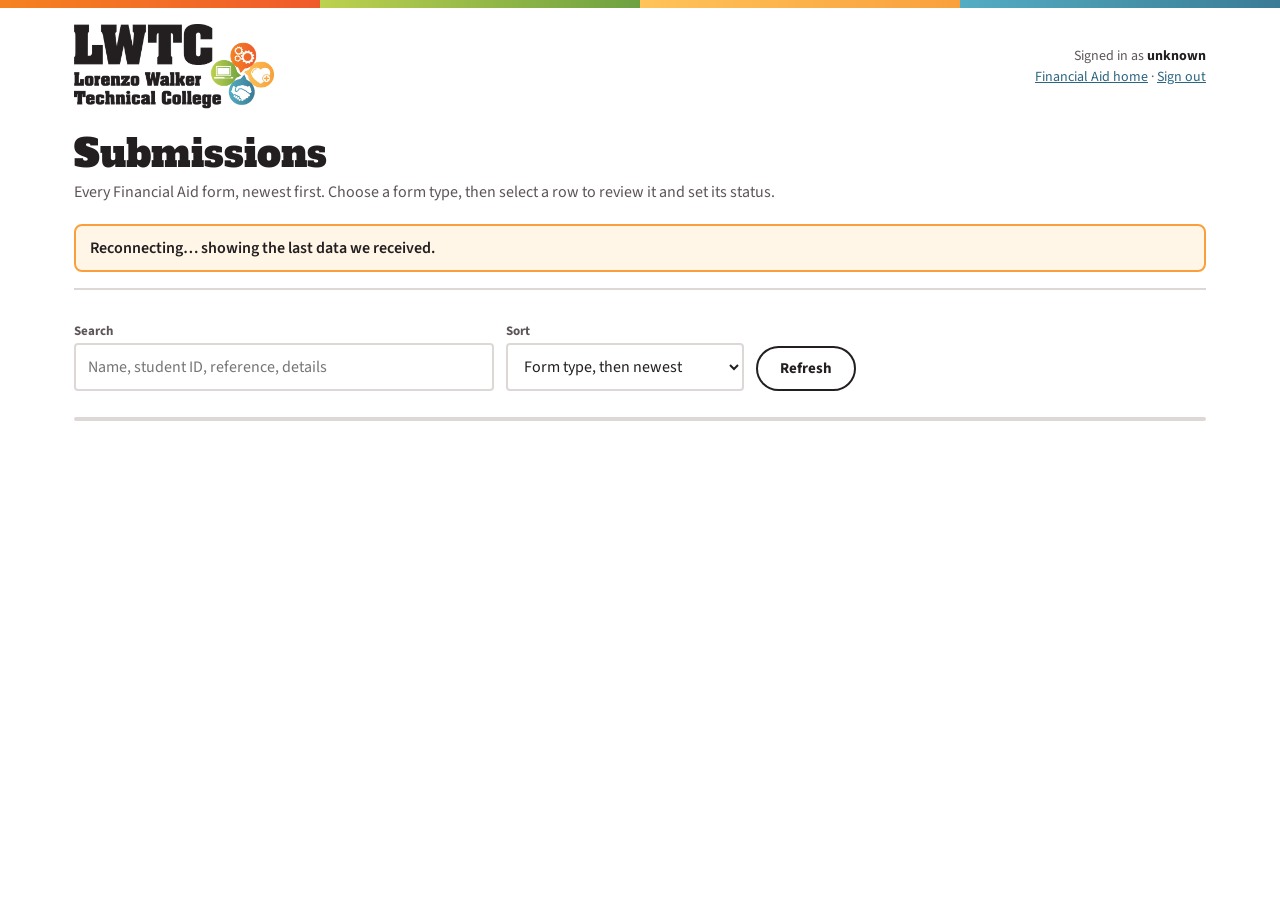
==== staff/index.html @ 073d1c1e "Add files via upload" ====
<!DOCTYPE html>
<html lang="en">
<head>
<meta charset="utf-8">
<meta name="color-scheme" content="light">
<meta name="viewport" content="width=device-width, initial-scale=1, viewport-fit=cover">
<meta name="robots" content="noindex,nofollow">
<title>Financial Aid Submissions | Lorenzo Walker Technical College</title>
<link rel="icon" type="image/png" href="../assets/fav.png">
<link rel="stylesheet" href="../assets/brand-fonts.css?v=20261028">
<link rel="stylesheet" href="../assets/print-sheet.css?v=20261028">

<style>
:root{
  color-scheme:light;
  --ink:#231F20;--paper:#FFFFFF;--surface:#F7F5F4;--line:#DDD8D6;--muted:#5D5557;--link:#2B6580;--error:#B3261E;--focus:#3A7B96;
  --orange-a:#F58220;--orange-b:#F05A2B;--green-a:#BDD14F;--green-b:#6EA141;--gold-a:#FFC45A;--gold-b:#F9A03C;--blue-a:#54ADC3;--blue-b:#3A7B96;
  --display:"Alfa Slab One","Clarendon Black",Rockwell,"Roboto Slab",Georgia,serif;
  --text:"Source Sans 3","Source Sans Pro",system-ui,-apple-system,"Segoe UI",Roboto,sans-serif;
  box-sizing:border-box;padding-top:env(safe-area-inset-top,0px);padding-bottom:env(safe-area-inset-bottom,0px);
}
html{background:#fff;height:100%;scroll-padding-top:env(safe-area-inset-top,0px)}
*,*::before,*::after{box-sizing:inherit}
body{margin:0;min-height:100%;background:#fff;color:var(--ink);font:400 16px/1.5 var(--text)}
a{color:var(--link)}
:focus-visible{outline:3px solid var(--focus);outline-offset:2px;border-radius:4px}
.wrap{max-width:1180px;margin:0 auto;padding:0 24px}
.bar{height:8px;display:flex}.bar i{flex:1}
.h-orange{background:linear-gradient(90deg,var(--orange-a),var(--orange-b))}.h-green{background:linear-gradient(90deg,var(--green-a),var(--green-b))}.h-gold{background:linear-gradient(90deg,var(--gold-a),var(--gold-b))}.h-blue{background:linear-gradient(90deg,var(--blue-a),var(--blue-b))}
.logo{display:block;width:200px;aspect-ratio:720/309;background:center/contain no-repeat url(../assets/lwtc-logo.png)}
header.top{display:flex;align-items:center;justify-content:space-between;gap:16px;padding:16px 0;flex-wrap:wrap}
.who{font-size:14px;color:var(--muted);text-align:right}.who strong{color:var(--ink)}
h1{font:400 clamp(26px,4vw,38px)/1.1 var(--display);margin:8px 0 4px}
.sub{margin:0 0 20px;color:var(--muted)}
.banner{display:none;border-radius:8px;padding:10px 14px;margin-bottom:16px;font-weight:600;border:2px solid #F9A03C;background:#FFF6E8}
.banner.show{display:block}

/* form tabs */
.tabs{display:flex;gap:4px;flex-wrap:wrap;border-bottom:2px solid var(--line);margin-bottom:16px}
.tab{font:700 16px var(--text);background:transparent;color:var(--muted);border:0;border-bottom:4px solid transparent;margin-bottom:-2px;padding:10px 16px;cursor:pointer;display:flex;gap:8px;align-items:center}
.tab b{font:400 14px var(--display);background:var(--surface);border-radius:48px;padding:2px 10px;color:var(--ink)}
.tab[aria-selected="true"]{color:var(--ink);border-bottom-color:#F37026}
.tab:hover{color:var(--ink)}
.filters{display:flex;flex-wrap:wrap;gap:8px;align-items:center;margin:0 0 10px}
.fdd{position:relative}
.fdd>summary{list-style:none;cursor:pointer;display:inline-flex;gap:8px;align-items:center;font:700 15px var(--text);border:2px solid var(--line);border-radius:48px;padding:8px 16px;background:#fff;min-height:42px}
.fdd>summary::-webkit-details-marker{display:none}
.fdd>summary::after{content:"\25BE";font-size:12px}
.fdd[open]>summary{border-color:var(--ink)}
.fdd.on>summary{border-color:#F37026;background:#FFF3EA}
.fdd>summary b{background:#F37026;color:#fff;border-radius:48px;padding:0 8px;font-size:13px;min-width:20px;text-align:center}
.fdd .menu{position:absolute;z-index:30;top:calc(100% + 6px);left:0;min-width:260px;max-width:min(380px,92vw);max-height:340px;overflow:auto;background:#fff;border:2px solid var(--ink);border-radius:12px;padding:8px 10px;box-shadow:0 12px 30px rgba(0,0,0,.18)}
.fdd .menu label{display:flex;gap:10px;align-items:flex-start;font-weight:600;font-size:15px;padding:6px 4px;margin:0;cursor:pointer;border-radius:6px}
.fdd .menu label:hover{background:var(--surface)}
.fdd .menu input{width:20px;height:20px;margin-top:1px;flex:none;accent-color:#3A7B96}
.fdd .menu .n{margin-left:auto;color:var(--muted);font-weight:400;padding-left:10px}
.fdd .menu .zero{opacity:.55}
.fdd .menu .mfoot{border-top:1px solid var(--line);margin-top:6px;padding-top:6px;text-align:right}
.linkbtn{border:0;background:none;color:var(--link,#1F5F7A);text-decoration:underline;font:inherit;font-weight:600;cursor:pointer;padding:4px 6px}
tr.grouprow th .gname{white-space:normal}

.stats{display:flex;gap:8px;flex-wrap:wrap;margin-bottom:16px}
.stat{border:2px solid var(--line);background:var(--paper);color:var(--ink);border-radius:48px;padding:7px 14px;font:600 15px var(--text);cursor:pointer;display:flex;gap:8px;align-items:center}
.stat b{font:400 16px var(--display)}
.stat[aria-pressed="true"]{border-color:var(--ink);background:var(--surface)}
.tools{display:flex;gap:12px;flex-wrap:wrap;margin-bottom:16px;align-items:flex-end}
.tools .grow{flex:1 1 260px;max-width:420px}
.tools label{display:block;font-weight:700;font-size:13px;color:var(--muted);margin-bottom:2px}
input[type=search],input[type=text],input[type=number],input[type=tel],input[type=email],input[type=date],select,textarea{font:inherit;color:var(--ink);background:#fff;border:2px solid var(--line);border-radius:4px;padding:10px 12px;min-height:44px;width:100%}
.btn{font:700 15px/1 var(--text);border:0;border-radius:48px;padding:13px 22px;min-height:44px;cursor:pointer;color:#231F20;background:linear-gradient(90deg,var(--orange-a),var(--orange-b))}
.btn.alt{background:transparent;color:var(--ink);border:2px solid var(--ink)}
.btn[disabled]{opacity:.6;cursor:progress}
table{width:100%;border-collapse:collapse}
thead th{text-align:left;font-size:13px;color:var(--muted);padding:8px 12px;border-bottom:2px solid var(--line);white-space:nowrap}
tbody td{padding:12px;border-bottom:1px solid var(--line);vertical-align:top}
tbody tr.item{cursor:pointer}tbody tr.item:hover{background:var(--surface)}
tbody tr:focus-visible{outline-offset:-3px}
tr.grouprow th{text-align:left;background:var(--surface);padding:12px;border-bottom:1px solid var(--line);border-top:2px solid var(--ink);font-weight:700}
tr.grouprow .gname{font:400 18px var(--display);margin-right:12px}
tr.grouprow .gmeta{font-weight:600;color:var(--muted);font-size:14px;margin-right:12px}
.tablewrap{overflow-x:auto;border:2px solid var(--line);border-radius:12px}
.pill{display:inline-block;border-radius:48px;padding:2px 12px;font-weight:700;font-size:13px;color:#231F20;white-space:nowrap}
.s-New{background:linear-gradient(90deg,var(--orange-a),var(--orange-b))}.s-In-review{background:linear-gradient(90deg,var(--blue-a),var(--blue-b))}
.s-Funding-on-file{background:linear-gradient(90deg,var(--green-a),var(--green-b))}.s-Balance-due{background:linear-gradient(90deg,var(--gold-a),var(--gold-b))}
.s-Complete{background:var(--line);color:var(--ink)}
.formtag{display:inline-block;border:2px solid var(--line);border-radius:4px;padding:0 8px;font-weight:700;font-size:13px;white-space:nowrap}
.muted{color:var(--muted)}.empty{padding:40px 16px;text-align:center;color:var(--muted)}
.mono{font-variant-numeric:tabular-nums}
@media(max-width:760px){.hide-s{display:none}}

dialog{width:min(820px,calc(100vw - 24px));max-height:calc(100vh - 24px);border:2px solid var(--ink);border-radius:12px;padding:0;background:#fff;color:var(--ink)}
dialog::backdrop{background:rgba(0,0,0,.5)}
.dhead{display:flex;justify-content:space-between;align-items:flex-start;gap:12px;padding:18px 20px;border-bottom:1px solid var(--line)}
.dhead h2{font:400 24px/1.1 var(--display);margin:0 0 4px}
.dbody{padding:16px 20px;overflow:auto;max-height:calc(100vh - 220px)}
.sect{font:400 17px/1.2 var(--display);margin:18px 0 10px;display:flex;gap:10px;align-items:center}
.sect:first-child{margin-top:0}
.lockbadge{font:700 12px var(--text);border:2px solid var(--line);border-radius:48px;padding:1px 10px;color:var(--muted)}
.fgrid{display:grid;grid-template-columns:1fr 1fr;gap:12px 16px;margin-bottom:8px}
.fgrid.locked{background:var(--surface);border-radius:8px;padding:12px}
.fld{min-width:0}
.fld.wide{grid-column:1/-1}
.fld>label,.fld>.lab{display:block;font-weight:700;font-size:14px;margin-bottom:2px}
.fld .req{color:var(--error)}
.fld .val{padding:10px 0;overflow-wrap:anywhere;white-space:pre-wrap}
.fgrid.locked .val{padding:2px 0}
.fld.changed input,.fld.changed select,.fld.changed fieldset{border-color:#F37026;box-shadow:0 0 0 2px color-mix(in srgb,#F37026 25%,transparent)}
.fld.bad input,.fld.bad select,.fld.bad fieldset{border-color:var(--error);box-shadow:0 0 0 2px color-mix(in srgb,var(--error) 25%,transparent)}
.fld .ferr{display:none;color:var(--error);font-weight:600;font-size:14px;margin-top:2px}
.fld.bad .ferr{display:block}
fieldset.checks{border:2px solid var(--line);border-radius:4px;padding:6px 10px;margin:0;min-width:0}
fieldset.checks label{display:flex;gap:10px;align-items:flex-start;padding:5px 0;font-weight:600;cursor:pointer}
fieldset.checks input{width:20px;height:20px;min-height:0;margin:2px 0 0;flex:none;accent-color:#6EA141}
.dirty{font-weight:700;color:#C2410C}
.fld.legacy select{border-color:#F9A03C;background:#FFF6E8}
.fld.legacy::after{content:"Not in the current list. Choose an option before saving.";display:block;font-size:13px;font-weight:600;color:#9A5B00;margin-top:2px}
.review{background:var(--surface);border-radius:8px;padding:14px;display:grid;grid-template-columns:1fr 1fr;gap:12px}
.review label{display:block;font-weight:700;font-size:14px;margin-bottom:2px}
.review .full{grid-column:1/-1}
@media(max-width:620px){.review,.fgrid{grid-template-columns:1fr}}
.dfoot{display:flex;gap:10px;flex-wrap:wrap;justify-content:space-between;align-items:center;padding:14px 20px;border-top:1px solid var(--line)}
.files{margin:2px 0 0;padding-left:18px}.files li{margin:3px 0}
.msg{font-weight:600;min-height:1.4em}.msg.err{color:var(--error)}
.reviewed{font-size:14px;color:var(--muted);margin:8px 0 0}
/* ---- Printing ----
   Forms with a paper layout print through assets/print-sheet.css (the .print-sheet mode).
   Anything else prints the open detail window, as below. */
@media print{
  body:not(.print-sheet)>.bar,body:not(.print-sheet)>.wrap{display:none!important}
  body:not(.print-sheet):not(.print-export) *{visibility:hidden}
  body:not(.print-sheet):not(.print-export) dialog,body:not(.print-sheet):not(.print-export) dialog *{visibility:visible}
  body:not(.print-sheet) dialog{position:absolute;inset:0 auto auto 0;margin:0;width:100%;max-height:none;border:0;border-radius:0}
  body:not(.print-sheet) dialog::backdrop{background:none;display:none}
  body:not(.print-sheet) .dbody{max-height:none;overflow:visible}
  body:not(.print-sheet) .dfoot,body:not(.print-sheet) .dhead .btn,body:not(.print-sheet) .review{display:none!important}
}
@media (prefers-reduced-motion:reduce){*{transition:none!important;animation:none!important}}
</style>
<link rel="stylesheet" href="../assets/console-export.css?v=20261104">
</head>
<body>
<div class="bar" aria-hidden="true"><i class="h-orange"></i><i class="h-green"></i><i class="h-gold"></i><i class="h-blue"></i></div>
<div class="wrap">
  <header class="top">
    <a href="../" aria-label="Financial Aid home"><span class="logo" role="img" aria-label="Lorenzo Walker Technical College"></span></a>
    <div class="who">Signed in as <strong id="me">…</strong><br><a href="../">Financial Aid home</a> &middot; <a href="schedule/" id="schedLink" hidden>Schedule admin</a><span id="schedSep" hidden> &middot; </span><a href="/cdn-cgi/access/logout">Sign out</a></div>
  </header>

  <main>
    <h1>Submissions</h1>
    <p class="sub">Every Financial Aid form, newest first. Choose a form type, then select a row to review it and set its status.</p>

    <div class="banner" id="banner" role="status"></div>

    <div class="tabs" id="tabs" role="tablist" aria-label="Form type"></div>
    <div class="stats" id="stats" role="group" aria-label="Filter by status"></div>
    <div class="tools">
      <div class="grow"><label for="q">Search</label><input type="search" id="q" placeholder="Name, student ID, reference, details"></div>
      <div><label for="sort">Sort</label>
        <select id="sort">
          <option value="form-new">Form type, then newest</option>
          <option value="form-name">Form type, then student A–Z</option>
          <option value="prog-new">Program, then newest</option>
          <option value="prog-name">Program, then student A–Z</option>
          <option value="term">Term (newest first)</option>
          <option value="new">Newest first</option>
          <option value="old">Oldest first</option>
          <option value="name">Student A–Z</option>
          <option value="status">Status</option>
        </select></div>
      <button class="btn alt" id="refresh" type="button">Refresh</button>
      <button class="btn" id="exportBtn" type="button" hidden>Export results…</button>
    </div>

    <div class="filters" id="filters" role="group" aria-label="Filter submissions"></div>
    <p class="muted" id="resultCount" role="status" aria-live="polite" style="font-size:15px;margin:0 0 10px"></p>

    <div class="tablewrap">
      <table>
        <thead><tr id="thead"></tr></thead>
        <tbody id="rows"></tbody>
      </table>
      <div class="empty" id="empty" hidden></div>
    </div>
    <p class="muted" id="updated" style="font-size:14px;margin-top:12px"></p>
  </main>
</div>

<dialog id="dlg" aria-labelledby="dTitle">
  <div class="dhead">
    <div><h2 id="dTitle"></h2><div class="muted" id="dRef"></div></div>
    <button class="btn alt" id="dClose" type="button">Close</button>
  </div>
  <div class="dbody">
    <div id="dFields"></div>
    <div class="review">
      <div><label for="fStatus">Status</label><select id="fStatus"></select></div>
      <div id="balWrap"><label for="fBal">Balance due ($)</label><input type="number" id="fBal" min="0" step="0.01" inputmode="decimal"></div>
      <div class="full"><label for="fNotes">Staff notes</label><textarea id="fNotes" rows="3" maxlength="2000"></textarea></div>
    </div>
    <p class="reviewed" id="dReviewed"></p>
  </div>
  <div class="dfoot">
    <span><span class="dirty" id="dDirty"></span> <span class="msg" id="dMsg" role="status"></span></span>
    <span style="display:flex;gap:10px"><button class="btn alt" id="dPrint" type="button">Print</button><button class="btn" id="dSave" type="button">Save changes</button></span>
  </div>
</dialog>


<script src="../assets/console-export.js?v=20261104"></script>
<script src="../assets/qrcode.js?v=20261030"></script>
<script src="../assets/form-runtime.js?v=20261030"></script>
<script src="../assets/form-defaults.js?v=20261030"></script>
<script src="../assets/print-sheet.js?v=20261030"></script>
<script>
(function(){
  var STATUSES=['New','In review','Funding on file','Balance due','Complete'];
  var $=function(s){return document.querySelector(s)};
  var forms=[];            // registry from the Worker: [{id,label,balanceDue}]
  var items=[],formFilter='all',statusFilter='All',current=null,failures=0,timer=null,loading=false;
  var lastList=[],lastGroupBy=null;
  function newSet(){return Object.create(null)}
  var selected={program:newSet(),term:newSet(),fund:newSet(),fafsa:newSet(),docs:newSet()},builtSig='';

  function el(tag,cls,text){var e=document.createElement(tag);if(cls)e.className=cls;if(text!=null)e.textContent=text;return e}
  function slug(s){return String(s||'New').replace(/\s+/g,'-')}
  function fmtD(v){if(!v)return '';var p=String(v).slice(0,10).split('-');if(p.length!==3)return v;return new Date(+p[0],+p[1]-1,+p[2]).toLocaleDateString('en-US',{month:'short',day:'numeric',year:'numeric'})}
  function fmtDT(v){if(!v)return '';var d=new Date(v);return isNaN(d)?v:d.toLocaleString('en-US',{month:'short',day:'numeric',hour:'numeric',minute:'2-digit'})}
  var ME={perms:[],menus:{},can:function(k){return this.perms.indexOf(k)>-1}};
  function api(path,opts){
    opts=opts||{};opts.credentials='same-origin';
    return fetch(path,opts).then(function(r){
      if(r.status===401){throw {auth:true}}
      return r.json().catch(function(){return {}}).then(function(j){if(r.status===403)throw {forbidden:true,permission:j.permission};if(!r.ok||j.ok===false)throw {status:r.status,field:j.field,error:j.error};return j});
    });
  }
  function banner(msg){var b=$('#banner');b.textContent=msg||'';b.classList.toggle('show',!!msg)}
  function st(i){return i.status||'New'}

  /* ---- form types: every registered form, plus any type found in the data ---- */
  function formKeys(){
    var keys=forms.map(function(f){return f.id}),seen={};
    keys.forEach(function(k){seen[k]=1});
    var extra=[];
    items.forEach(function(i){var k=i.formType||'';if(!seen[k]){seen[k]=1;extra.push(k)}});
    extra.sort();
    return keys.concat(extra);
  }
  function formInfo(key){
    for(var n=0;n<forms.length;n++)if(forms[n].id===key)return forms[n];
    var sample=items.filter(function(i){return (i.formType||'')===key})[0];
    return {id:key,label:(sample&&sample.formLabel)||key||'Unspecified',balanceDue:false};
  }
  function inScopeForm(i){return formFilter==='all'||(i.formType||'')===formFilter}

  function renderTabs(){
    var box=$('#tabs');box.innerHTML='';
    function tab(key,label,count){
      var b=el('button','tab');b.type='button';b.setAttribute('role','tab');b.setAttribute('aria-selected',String(formFilter===key));
      b.appendChild(el('span',null,label));b.appendChild(el('b',null,String(count)));
      b.addEventListener('click',function(){formFilter=key;statusFilter='All';render()});
      box.appendChild(b);
    }
    tab('all','All forms',items.length);
    formKeys().forEach(function(k){
      tab(k,formInfo(k).label,items.filter(function(i){return (i.formType||'')===k}).length);
    });
  }
  /* ---- filter menus: tick any number of options; a submission matches if it has any ticked value in each menu ---- */
  function fv(i,key){var f=(i.fields||[]).filter(function(x){return x.key===key})[0];return f?f.value:undefined}
  var FAFSA_OLD={'I applied':'I have submitted my FAFSA','I will apply':'I will submit my FAFSA','I will not apply':'I will not submit my FAFSA'};
  function termKey(t){var m=/^(Spring|Summer|Fall) (\d{4})$/.exec(t||'');return m?(+m[2])*3+['Spring','Summer','Fall'].indexOf(m[1]):-1}
  function one(v){return (v==null||v==='')?[]:[String(v)]}
  var FACETS=[
    {key:'program',label:'Program',get:function(i){return one(fv(i,'program'))},order:function(a,b){return a.localeCompare(b,'en',{sensitivity:'base'})}},
    {key:'term',label:'Term',get:function(i){return one(fv(i,'term'))},order:function(a,b){return termKey(b)-termKey(a)||a.localeCompare(b)}},
    {key:'fund',label:'Way of paying',get:function(i){var v=fv(i,'fundingSources');return Array.isArray(v)?v.map(String):one(v)},order:function(a,b){return a.localeCompare(b,'en',{sensitivity:'base'})}},
    {key:'fafsa',label:'FAFSA',get:function(i){var v=fv(i,'fafsaStatus');return one(FAFSA_OLD[v]||v)},order:function(a,b){return a.localeCompare(b)}},
    {key:'docs',label:'Documents',get:function(i){var n=(i.print&&i.print.documents&&i.print.documents.length)||0;return n?['Has uploaded documents']:['No uploaded documents']},order:function(a,b){return a.localeCompare(b)},only:function(){return items.filter(inScopeForm).some(function(i){return i.print&&i.print.documents&&i.print.documents.length})}}
  ];
  function activeCount(){return FACETS.reduce(function(n,f){return n+Object.keys(selected[f.key]).length},0)}
  /** Does a submission pass every filter? `skip` leaves one filter out, to count what each option would add. */
  function passes(i,skip){
    if(!inScopeForm(i))return false;
    if(skip!=='status'&&statusFilter!=='All'&&st(i)!==statusFilter)return false;
    var q=$('#q').value.trim().toLowerCase();if(q&&haystack(i).indexOf(q)<0)return false;
    for(var n=0;n<FACETS.length;n++){
      var f=FACETS[n],sel=selected[f.key];if(f.key===skip||!Object.keys(sel).length)continue;
      if(!f.get(i).some(function(v){return sel[v]}))return false;
    }
    return true;
  }
  function facetOptions(f){
    var seen={};items.filter(inScopeForm).forEach(function(i){f.get(i).forEach(function(v){seen[v]=1})});
    Object.keys(selected[f.key]).forEach(function(v){seen[v]=1});          // keep a ticked option even if nothing has it right now
    return Object.keys(seen).sort(f.order);
  }
  function renderFilters(){
    var host=$('#filters'),active=FACETS.filter(function(f){return (!f.only||f.only())&&facetOptions(f).length});
    var sig=active.map(function(f){return f.key+':'+facetOptions(f).join('\u0001')}).join('|');
    if(sig!==builtSig){
      var openKey=(host.querySelector('details[open]')||{dataset:{}}).dataset.key;
      host.textContent='';builtSig=sig;
      active.forEach(function(f){
        var d=document.createElement('details');d.className='fdd';d.dataset.key=f.key;
        var sm=document.createElement('summary');sm.appendChild(el('span',null,f.label));sm.appendChild(el('b',null,''));d.appendChild(sm);
        var menu=el('div','menu');menu.setAttribute('role','group');menu.setAttribute('aria-label',f.label);
        facetOptions(f).forEach(function(v){
          var l=document.createElement('label'),c=document.createElement('input');c.type='checkbox';c.value=v;c.dataset.f=f.key;
          c.addEventListener('change',function(){if(c.checked)selected[f.key][v]=1;else delete selected[f.key][v];render()});
          l.appendChild(c);l.appendChild(el('span',null,v));l.appendChild(el('span','n',''));menu.appendChild(l);
        });
        var ft=el('div','mfoot'),cl=el('button','linkbtn','Clear '+f.label.toLowerCase());cl.type='button';cl.addEventListener('click',function(){selected[f.key]=newSet();render()});ft.appendChild(cl);menu.appendChild(ft);
        d.appendChild(menu);if(openKey===f.key)d.open=true;host.appendChild(d);
      });
      var all=el('button','btn alt','Clear all filters');all.type='button';all.id='clearAll';all.addEventListener('click',function(){FACETS.forEach(function(f){selected[f.key]=newSet()});statusFilter='All';$('#q').value='';render()});host.appendChild(all);
    }
    // update in place so a ticked box keeps keyboard focus
    active.forEach(function(f){
      var d=host.querySelector('details[data-key="'+f.key+'"]');if(!d)return;
      var rest=items.filter(function(i){return passes(i,f.key)}),n=Object.keys(selected[f.key]).length;
      d.classList.toggle('on',n>0);var b=d.querySelector('summary b');b.textContent=n?String(n):'';b.hidden=!n;
      [].forEach.call(d.querySelectorAll('label'),function(l){
        var c=l.querySelector('input'),cnt=rest.filter(function(i){return f.get(i).indexOf(c.value)>-1}).length;
        c.checked=!!selected[f.key][c.value];l.querySelector('.n').textContent=String(cnt);l.classList.toggle('zero',cnt===0&&!c.checked);
      });
    });
    var ca=$('#clearAll');if(ca)ca.hidden=!(activeCount()||statusFilter!=='All'||$('#q').value.trim());
  }
  document.addEventListener('click',function(e){[].forEach.call(document.querySelectorAll('.fdd[open]'),function(d){if(!d.contains(e.target))d.open=false})});
  document.addEventListener('keydown',function(e){if(e.key==='Escape'){var o=document.querySelector('.fdd[open]');if(o){o.open=false;o.querySelector('summary').focus()}}});

  function renderStats(){
    var box=$('#stats');box.innerHTML='';
    ['All'].concat(STATUSES).forEach(function(s){
      var n=items.filter(function(i){return passes(i,'status')&&(s==='All'||st(i)===s)}).length;
      var b=el('button','stat');b.type='button';b.setAttribute('aria-pressed',String(statusFilter===s));
      b.appendChild(el('span',null,s));b.appendChild(el('b',null,String(n)));
      b.addEventListener('click',function(){statusFilter=s;render()});box.appendChild(b);
    });
  }

  /* ---- filtering and sorting ---- */
  function haystack(i){return [i.studentName,i.studentId,i.reference,i.email,i.phone,i.summary,i.formLabel].concat((i.fields||[]).map(function(f){return Array.isArray(f.value)?f.value.join(' '):f.value})).join(' ').toLowerCase()}
  function visible(){return items.filter(function(i){return passes(i)})}
  function byNewest(a,b){return String(b.submitted).localeCompare(String(a.submitted))}
  function byOldest(a,b){return String(a.submitted).localeCompare(String(b.submitted))}
  function byName(a,b){return String(a.studentName).localeCompare(String(b.studentName),'en',{sensitivity:'base'})||byNewest(a,b)}
  function byStatus(a,b){return STATUSES.indexOf(st(a))-STATUSES.indexOf(st(b))||byNewest(a,b)}
  function progOf(i){var v=fv(i,'program');return v?String(v):''}
  function byProgram(a,b){var x=progOf(a),y=progOf(b);if(!x&&!y)return 0;if(!x)return 1;if(!y)return -1;return x.localeCompare(y,'en',{sensitivity:'base'})}
  function byTerm(a,b){return termKey(String(fv(b,'term')||''))-termKey(String(fv(a,'term')||''))||byName(a,b)}
  var SORTS={'form-new':byNewest,'form-name':byName,'new':byNewest,'old':byOldest,'name':byName,'status':byStatus,
    'prog-new':function(a,b){return byProgram(a,b)||byNewest(a,b)},'prog-name':function(a,b){return byProgram(a,b)||byName(a,b)},'term':byTerm};

  function render(){
    renderTabs();renderStats();renderFilters();
    var mode=$('#sort').value,byForm=mode.indexOf('form-')===0,byProg=mode.indexOf('prog-')===0,grouped=byForm;
    var list=visible().sort(SORTS[mode]);
    lastList=list;lastGroupBy=byForm?function(i){return i.formLabel||'Unspecified'}:byProg?function(i){return progOf(i)||'No program (other forms)'}:null;
    var xb=$('#exportBtn');if(xb)xb.disabled=!list.length;
    var showFormCol=!byForm&&formFilter==='all';
    var total=items.filter(inScopeForm).length;
    $('#resultCount').textContent=(list.length===total?'Showing all ':'Showing '+list.length+' of ')+total+(total===1?' submission':' submissions')+(activeCount()||statusFilter!=='All'||$('#q').value.trim()?' (filtered)':'');
    var th=$('#thead');th.innerHTML='';
    [['Submitted',''],['Student',''],showFormCol?['Form','']:null,['Details','hide-s'],['Status','']].forEach(function(c){
      if(!c)return;var h=el('th',c[1],c[0]);th.appendChild(h);
    });
    var cols=th.children.length,tb=$('#rows');tb.innerHTML='';

    function addRow(i){
      var tr=document.createElement('tr');tr.className='item';tr.tabIndex=0;tr.setAttribute('role','button');
      tr.setAttribute('aria-label','Review '+i.studentName+', '+i.formLabel);
      tr.appendChild(el('td','mono',fmtDT(i.submitted)));
      var c2=el('td');c2.appendChild(el('strong',null,i.studentName||''));c2.appendChild(el('div','muted',(i.studentId||'')+' \u00b7 '+(i.reference||'')));tr.appendChild(c2);
      if(showFormCol){var cf=el('td');cf.appendChild(el('span','formtag',i.formLabel));tr.appendChild(cf)}
      tr.appendChild(el('td','hide-s',i.summary||''));
      var c6=el('td');c6.appendChild(el('span','pill s-'+slug(st(i)),st(i)));tr.appendChild(c6);
      tr.addEventListener('click',function(){openItem(i)});
      tr.addEventListener('keydown',function(e){if(e.key==='Enter'||e.key===' '){e.preventDefault();openItem(i)}});
      tb.appendChild(tr);
    }

    if(grouped&&formFilter==='all'){
      formKeys().forEach(function(k){
        var g=list.filter(function(i){return (i.formType||'')===k});
        if(!g.length)return;
        var tr=document.createElement('tr');tr.className='grouprow';
        var h=document.createElement('th');h.colSpan=cols;h.scope='colgroup';
        h.appendChild(el('span','gname',formInfo(k).label));
        h.appendChild(el('span','gmeta',g.length+(g.length===1?' submission':' submissions')));
        var nNew=g.filter(function(i){return st(i)==='New'}).length;
        if(nNew)h.appendChild(el('span','gmeta',nNew+' new'));
        tr.appendChild(h);tb.appendChild(tr);
        g.forEach(addRow);
      });
    }else if(byProg){
      var last=null,grp=[];
      function flush(){
        if(last===null)return;
        var tr=document.createElement('tr');tr.className='grouprow';var h=document.createElement('th');h.colSpan=cols;h.scope='colgroup';
        h.appendChild(el('span','gname',last||'No program (other forms)'));h.appendChild(el('span','gmeta',grp.length+(grp.length===1?' submission':' submissions')));
        var nNew=grp.filter(function(i){return st(i)==='New'}).length;if(nNew)h.appendChild(el('span','gmeta',nNew+' new'));
        tr.appendChild(h);tb.appendChild(tr);grp.forEach(addRow);grp=[];
      }
      list.forEach(function(i){var k=progOf(i);if(last!==null&&k!==last)flush();last=k;grp.push(i)});flush();
    }else list.forEach(addRow);

    var em=$('#empty');em.hidden=list.length>0;
    em.textContent=items.length?'No submissions match these filters.':'No submissions yet.';
  }

  function load(manual){
    if(loading)return;loading=true;
    if(manual)$('#refresh').disabled=true;
    api('/api/staff/submissions').then(function(j){
      failures=0;banner('');items=j.items||[];render();
      $('#updated').textContent='Updated '+new Date().toLocaleTimeString('en-US',{hour:'numeric',minute:'2-digit'})+'. Refreshes automatically every minute.';
    }).catch(function(e){
      if(e&&e.auth){banner('Your sign-in expired. Reload the page to sign in again.');return}
      if(e&&e.forbidden){banner('You don\u2019t have permission to see submissions. Ask a Financial Aid administrator to give you access.');return}
      failures++;banner('Reconnecting\u2026 showing the last data we received.');
    }).then(function(){loading=false;$('#refresh').disabled=false;schedule()});
  }
  function schedule(){clearTimeout(timer);var wait=Math.min(60000*Math.pow(2,failures),300000);timer=setTimeout(function(){if(document.visibilityState==='visible'&&!$('#dlg').open)load();else schedule()},wait)}

  var inputs={};   // key -> {field, get(), box}

  function sameVal(a,b){
    if(Array.isArray(a)||Array.isArray(b)){return (a||[]).slice().sort().join('\u0001')===(b||[]).slice().sort().join('\u0001')}
    return String(a==null?'':a).trim()===String(b==null?'':b).trim();
  }
  function changedKeys(){
    return Object.keys(inputs).filter(function(k){return !sameVal(inputs[k].get(),inputs[k].field.value)});
  }
  function refreshDirty(){
    var ch=changedKeys();
    Object.keys(inputs).forEach(function(k){inputs[k].box.classList.toggle('changed',ch.indexOf(k)>-1)});
    if(ch.length&&$('#dMsg').textContent.indexOf('Saved')===0)setMsg('');
    $('#dDirty').textContent=ch.length?(ch.length+(ch.length===1?' value changed':' values changed')+' \u2013 not saved yet'):'';
  }
  function fieldBox(f){
    var box=el('div','fld'+(f.type==='multiselect'?' wide':''));
    var id='f_'+(f.key||Math.random().toString(36).slice(2));
    if(f.type==='files'){
      box.className+=' wide';box.appendChild(el('span','lab',f.label));
      var ul=el('ul','files');
      (f.value||[]).forEach(function(d){
        var li=el('li');
        var size=d.size?' ('+(d.size<1048576?Math.max(1,Math.round(d.size/1024))+' KB':(d.size/1048576).toFixed(1)+' MB')+')':'';
        li.appendChild(el('strong',null,d.label||'Document'));li.appendChild(document.createTextNode(' \u2014 '));
        if(ME.can('documents.view')&&current){
          var a=el('a',null,(d.name||'file')+size);a.href='/api/staff/documents/'+encodeURIComponent(current.reference)+'/'+encodeURIComponent(d.id)+'?form='+encodeURIComponent(current.formType||'');a.setAttribute('download',d.name||'');a.rel='noopener';li.appendChild(a);
        }else li.appendChild(document.createTextNode((d.name||'file')+size+' (you don\u2019t have permission to open documents)'));
        ul.appendChild(li);
      });
      if(!(f.value||[]).length)ul.appendChild(el('li',null,'\u2014'));
      box.appendChild(ul);return box;
    }
    if(!f.editable){
      box.appendChild(el('span','lab',f.label));
      box.appendChild(el('div','val',f.value||'\u2014'));
      return box;
    }
    var lab=el('label',null,f.label);lab.htmlFor=id;
    if(f.required){var r=el('span','req',' *');r.setAttribute('aria-hidden','true');lab.appendChild(r)}
    var get,ctrl;
    if(f.type==='select'){
      ctrl=document.createElement('select');ctrl.id=id;
      var blank=el('option',null,f.required?'Choose\u2026':'Not selected');blank.value='';ctrl.appendChild(blank);
      (f.options||[]).forEach(function(o){var op=el('option',null,o);op.value=o;ctrl.appendChild(op)});
      // An older row can hold a value that is no longer offered (for example a program typed by hand).
      // Show it so nothing looks blank, and flag it so staff pick a current option when they save.
      if(f.value&&(f.options||[]).indexOf(f.value)<0){
        var old=el('option',null,f.value+' (no longer offered)');old.value=f.value;ctrl.appendChild(old);
        box.classList.add('legacy');
      }
      ctrl.value=f.value||'';get=function(){return ctrl.value};
      box.appendChild(lab);box.appendChild(ctrl);
    }else if(f.type==='multiselect'){
      var fs=document.createElement('fieldset');fs.className='checks';fs.id=id;fs.setAttribute('role','group');fs.setAttribute('aria-label',f.label);
      var lg=el('div','lab',f.label);box.appendChild(lg);
      var cbs=[];
      (f.options||[]).forEach(function(o){
        var l=document.createElement('label'),c=document.createElement('input');c.type='checkbox';c.value=o;
        c.checked=(f.value||[]).indexOf(o)>-1;cbs.push(c);l.appendChild(c);l.appendChild(el('span',null,o));fs.appendChild(l);
      });
      get=function(){return cbs.filter(function(c){return c.checked}).map(function(c){return c.value})};
      box.appendChild(fs);ctrl=fs;
    }else{
      ctrl=document.createElement('input');ctrl.id=id;
      ctrl.type=f.type==='tel'?'tel':f.type==='email'?'email':f.type==='date'?'date':'text';
      if(f.max)ctrl.maxLength=f.max;
      ctrl.value=f.value||'';get=function(){return ctrl.value};
      if(f.type==='email')ctrl.autocomplete='off';
      box.appendChild(lab);box.appendChild(ctrl);
    }
    box.appendChild(el('div','ferr','Check this value.'));
    ctrl.addEventListener('input',function(){box.classList.remove('bad');refreshDirty()});
    ctrl.addEventListener('change',function(){box.classList.remove('bad');if((f.options||[]).indexOf(get())>-1)box.classList.remove('legacy');refreshDirty()});
    inputs[f.key]={field:f,get:get,box:box};
    return box;
  }
  function buildFields(i){
    var host=$('#dFields');host.innerHTML='';inputs={};
    var fields=i.fields||[];
    if(!fields.length){
      fields=[['Student ID',i.studentId],['Phone',i.phone],['Email',i.email]].map(function(r){return {label:r[0],value:r[1],editable:false,section:''}});
    }
    var last=null,grid=null;
    fields.forEach(function(f){
      var sec=f.section||'Details';
      if(sec!==last){
        last=sec;
        var locked=/\(locked\)\s*$/.test(sec);
        var h=el('h3','sect',sec.replace(/\s*\(locked\)\s*$/,''));
        if(locked)h.appendChild(el('span','lockbadge','Signed by the student \u2013 locked'));
        host.appendChild(h);grid=el('div','fgrid'+(locked?' locked':''));host.appendChild(grid);
      }
      grid.appendChild(fieldBox(f));
    });
    refreshDirty();
  }
  function openItem(i){
    current=i;var info=formInfo(i.formType||'');
    $('#dTitle').textContent=i.studentName||'';
    $('#dRef').textContent=i.formLabel+' \u00b7 '+(i.reference||'')+' \u00b7 submitted '+fmtDT(i.submitted);
    buildFields(i);
    var sel=$('#fStatus');sel.innerHTML='';
    STATUSES.forEach(function(s){var o=el('option',null,s);o.value=s;sel.appendChild(o)});
    sel.value=st(i);
    $('#balWrap').hidden=!info.balanceDue;
    $('#fBal').value=(i.balanceDue===''||i.balanceDue==null)?'':i.balanceDue;
    $('#fNotes').value=i.staffNotes||'';
    $('#dReviewed').textContent=i.reviewedBy?('Last reviewed by '+i.reviewedBy+(i.reviewedAt?' on '+fmtDT(i.reviewedAt):'')+'.'):'Not reviewed yet.';
    setMsg('');$('#dlg').showModal();
  }
  function setMsg(t,err){var m=$('#dMsg');m.textContent=t||'';m.classList.toggle('err',!!err)}

  // Quick checks so obvious mistakes are caught before sending; the Worker re-checks everything.
  function badFields(){
    var bad=[];
    Object.keys(inputs).forEach(function(k){
      var f=inputs[k].field,v=inputs[k].get(),ok=true,sv=Array.isArray(v)?v.length:String(v).trim();
      if(f.required&&!sv)ok=false;
      if(ok&&sv&&f.type==='email'&&!/^[^\s@]+@[^\s@]+\.[^\s@]{2,}$/.test(v))ok=false;
      if(ok&&sv&&f.type==='tel'&&String(v).replace(/\D/g,'').length<10)ok=false;
      inputs[k].box.classList.toggle('bad',!ok);
      if(!ok)bad.push(k);
    });
    return bad;
  }
  function applySaved(item){
    if(!item)return;
    ['studentName','studentId','phone','email','summary'].forEach(function(k){if(item[k]!=null)current[k]=item[k]});
    (current.fields||[]).forEach(function(f){if(f.editable&&item.values&&Object.prototype.hasOwnProperty.call(item.values,f.key))f.value=item.values[f.key]});
    if(item.dropAddOverride){
      var ex=(current.fields||[]).filter(function(f){return f.key==='dropAddOverride'})[0];
      if(ex)ex.value=item.dropAddOverride;
      else{
        var at=-1;(current.fields||[]).forEach(function(f,i){if(f.section==='Student')at=i});
        current.fields.splice(at+1,0,{key:'dropAddOverride',label:'Drop/add override (staff)',section:'Student',type:'readonly',editable:false,required:false,value:item.dropAddOverride});
      }
    }
  }

  $('#dClose').addEventListener('click',function(){if(changedKeys().length&&!window.confirm('Discard your unsaved changes?'))return;$('#dlg').close()});

  /* ---- Print: the paper document ----
     Financial Responsibility submissions print as the Financial Aid form (assets/print-sheet.js),
     filled in with the saved values. Anything else prints the detail window. */
  function sheetValues(i){
    var m={};(i.fields||[]).forEach(function(f){if(f.key)m[f.key]=f.value});
    var pr=i.print||{};
    var base={
      studentName:m.studentName||i.studentName,studentId:m.studentId||i.studentId,phone:m.phone||i.phone,email:m.email||i.email,
      initials:String(m.initials||'').split(',').map(function(x){return x.trim()}),
      signature:m.signature,signatureDate:m.signatureDate,printedName:m.printedName,
      under18:String(m.under18||'').toLowerCase()==='yes',guardianSignature:m.guardianSignature,guardianDate:m.guardianDate,
      agreed:pr.agreed||[],customAnswers:pr.customAnswers||[],documents:pr.documents||[]
    };
    if((i.formType||'')!=='financial-responsibility')return base;
    base.term=m.term;base.dropAddEnds=m.dropAddEnds;base.program=m.program;base.startDate=m.startDate;
    base.fafsaStatus=m.fafsaStatus;base.fundingSources=Array.isArray(m.fundingSources)?m.fundingSources:[];base.otherFunding=m.otherFunding;
    base.section=m.section;base.dropAddBasis=m.dropAddBasis;base.dropAddOverride=m.dropAddOverride;
    base.additionalSections=m.additionalSections?String(m.additionalSections).split('\n').filter(Boolean):[];
    // Office-use box: only what the console already knows. The rest is left for staff to complete by hand.
    base.office={docOnFile:st(i)==='Funding on file',balanceDue:(i.balanceDue===''||i.balanceDue==null)?'':Number(i.balanceDue).toFixed(2),reviewedBy:i.reviewedBy||'',reviewedAt:i.reviewedAt||''};
    return base;
  }
  // Only submissions saved with their full set of values (new format) can print as the form.
  function printable(i){var keys={};(i.fields||[]).forEach(function(f){if(f.key)keys[f.key]=1});return !!(window.LWTCSheet&&keys.signature&&keys.initials)}
  $('#dPrint').addEventListener('click',function(){
    if(!current)return;
    if(changedKeys().length&&!window.confirm('You have unsaved changes. Print the last saved version?'))return;
    var i=current,fin=(i.formType||'')==='financial-responsibility';
    if(printable(i)){
      setMsg('');
      // print it with the wording the student saw: the version of the form it was submitted under
      var v=(i.print&&i.print.formVersion)||0;
      api('/api/staff/form-config/'+encodeURIComponent(i.formType)+(v?'?version='+v:'')).catch(function(){return null}).then(function(j){
        var cfg=j&&j.config?j.config:(fin?window.LWTC_DEFAULT_FINANCIAL:null);
        var meta={config:cfg,office:j&&j.office,title:i.formLabel+' - '+(i.studentName||'')+' - '+(i.reference||''),note:i.reference?('Ref. '+i.reference+' \u00b7 received '+fmtDT(i.submitted)):''};
        if(fin)window.LWTCSheet.print(sheetValues(i),meta);else window.LWTCSheet.printGeneric(sheetValues(i),meta);
      });
      return;
    }
    document.body.classList.remove('print-sheet');
    if(fin)setMsg('This submission was saved before its full answers were stored, so it prints as a detail sheet. New submissions print as the form.');
    window.print();
  });
  $('#dSave').addEventListener('click',function(){
    if(!current)return;
    var ch=changedKeys();
    if(ch.length){
      var bad=badFields();
      if(bad.length){setMsg('Fix the highlighted values first.',true);try{inputs[bad[0]].box.scrollIntoView({block:'center'})}catch(_){}return}
    }
    var btn=$('#dSave');btn.disabled=true;setMsg('Saving\u2026');
    var body={id:current.id,formType:current.formType||'',status:$('#fStatus').value,balanceDue:$('#balWrap').hidden?'':$('#fBal').value,staffNotes:$('#fNotes').value};
    // The drop/add end date normally comes from the course schedule. Changing it by hand is an override and needs a reason.
    if(ch.indexOf('dropAddEnds')>-1){
      var why=window.prompt('The drop/add end date normally comes from the course schedule.\n\nWhy is it being changed for this student? (This is recorded with your name.)');
      if(why===null){btn.disabled=false;setMsg('');return}
      if(why.trim().length<5){btn.disabled=false;setMsg('Enter a short reason for changing the drop/add date.',true);return}
      var prev=(current.fields||[]).filter(function(f){return f.key==='dropAddOverride'})[0];
      body.dropAddOverride={from:inputs.dropAddEnds.field.value,note:why.trim(),previous:prev?prev.value:''};
    }
    if(ch.length){
      body.values={};
      Object.keys(inputs).forEach(function(k){body.values[k]=inputs[k].get()});
    }
    api('/api/staff/update',{method:'POST',headers:{'Content-Type':'application/json'},body:JSON.stringify(body)}).then(function(j){
      current.status=body.status;current.balanceDue=body.balanceDue;current.staffNotes=body.staffNotes;
      current.reviewedBy=$('#me').textContent;current.reviewedAt=new Date().toISOString();
      applySaved(j.item);
      $('#dTitle').textContent=current.studentName||'';
      buildFields(current);render();
      setMsg(ch.length?'Saved. '+ch.length+(ch.length===1?' value':' values')+' updated.':'Saved.');
      $('#dReviewed').textContent='Last reviewed by '+current.reviewedBy+' just now.';
    }).catch(function(e){
      if(e&&e.field&&inputs[e.field]){inputs[e.field].box.classList.add('bad');setMsg('That value isn\u2019t accepted. Check the highlighted field.',true);return}
      setMsg(e&&e.auth?'Your sign-in expired. Reload the page.':e&&e.forbidden?'You don\u2019t have permission to make that change.':'Couldn\u2019t save. Try again.',true);
    }).then(function(){btn.disabled=false});
  });
  $('#refresh').addEventListener('click',function(){load(true)});
  /* ---- export the list as it is on screen: same filters, same order ---- */
  var XKEY='lwtc.export.v1',xdlg=null;
  function xload(){try{return JSON.parse(localStorage.getItem(XKEY))||{}}catch(e){return {}}}
  function xsave(o){try{localStorage.setItem(XKEY,JSON.stringify(o))}catch(e){}}
  function filterParts(){
    var parts=[];FACETS.forEach(function(f){var v=Object.keys(selected[f.key]).sort(f.order);if(v.length)parts.push(f.label+': '+v.join(', '))});
    if(statusFilter!=='All')parts.push('Status: '+statusFilter);return parts;
  }
  function scopeText(){return formFilter==='all'?'All forms':formInfo(formFilter).label}
  function sortText(){var o=$('#sort').options[$('#sort').selectedIndex];return o?o.textContent:''}
  function openExport(){
    if(!lastList.length)return;
    var saved=xload(),fmt=saved.fmt||'xlsx',touched=false;
    if(!xdlg){xdlg=document.createElement('dialog');xdlg.id='exportDlg';xdlg.setAttribute('aria-labelledby','xTitle');document.body.appendChild(xdlg)}
    xdlg.textContent='';
    var h=el('div','xh','Export results');h.id='xTitle';xdlg.appendChild(h);
    var body=el('div','xb'),foot=el('div','xf');
    var sum=el('div','xsum'),parts=filterParts(),q=$('#q').value.trim();
    var l1=el('div');l1.appendChild(el('b',null,lastList.length+(lastList.length===1?' submission':' submissions')));l1.appendChild(document.createTextNode(' \u00b7 '+scopeText()));sum.appendChild(l1);
    var l2=el('div');l2.appendChild(el('b',null,'Filters: '));l2.appendChild(document.createTextNode((parts.length?parts.join(' \u00b7 '):'none')+(q?' \u00b7 Search: \u201c'+q+'\u201d':'')));sum.appendChild(l2);
    var l3=el('div');l3.appendChild(el('b',null,'Order: '));l3.appendChild(document.createTextNode(sortText()));sum.appendChild(l3);
    body.appendChild(sum);
    var fs=el('fieldset');fs.appendChild(el('legend',null,'Format'));var grid=el('div','fmts');
    [['pdf','Branded PDF','A report with the LWTC logo and colours, ready to print or save as a PDF'],['xlsx','Excel','A modern .xlsx workbook with real dates and filter buttons'],['csv','CSV','Plain data for any program'],['sheets','Google Sheets','Copies the table and opens a new Google Sheet']].forEach(function(f){
      var lb=el('label','fmt'),r=el('input');r.type='radio';r.name='xfmt';r.value=f[0];r.checked=f[0]===fmt;lb.appendChild(r);var t=el('span',null,f[1]);t.appendChild(el('small',null,f[2]));lb.appendChild(t);grid.appendChild(lb);
    });
    fs.appendChild(grid);body.appendChild(fs);
    var cs=el('fieldset');cs.appendChild(el('legend',null,'Columns'));var cols=el('div','cols'),boxes=[];
    var groups={};LWTCExport.columns.forEach(function(c){(groups[c.group]=groups[c.group]||[]).push(c)});
    Object.keys(groups).forEach(function(g){
      var d=el('div','cg');d.appendChild(el('h4',null,g));
      groups[g].forEach(function(c){var lb=el('label'),cb=el('input');cb.type='checkbox';cb.value=c.id;lb.appendChild(cb);lb.appendChild(el('span',null,c.label));d.appendChild(lb);boxes.push(cb);
        cb.addEventListener('change',function(){touched=true;var st=xload();st.cols=st.cols||{};st.cols[kind()]=chosen();xsave(st)})});
      cols.appendChild(d);
    });
    cs.appendChild(cols);var note=el('p','note');cs.appendChild(note);body.appendChild(cs);
    body.appendChild(el('p','note','Exports contain student information. Store and share them securely, and delete them when you no longer need them. Each export is recorded in the activity log.'));
    function kind(){return fmtNow()==='pdf'?'pdf':'table'}
    function fmtNow(){return xdlg.querySelector('input[name=xfmt]:checked').value}
    function chosen(){return boxes.filter(function(b){return b.checked}).map(function(b){return b.value})}
    function applyCols(){var st=xload(),k=kind(),want=(st.cols&&st.cols[k])||LWTCExport.defaults[k==='pdf'?'pdf':'table'];boxes.forEach(function(b){b.checked=want.indexOf(b.value)>-1});describe()}
    function describe(){var f=fmtNow();note.textContent=f==='pdf'?'The PDF is laid out landscape. About 9 columns read comfortably; more columns use smaller text. Choose "Save as PDF" in the print window.':f==='sheets'?'Copies the table to your clipboard and opens a new Google Sheet. Click cell A1 and press Ctrl+V (\u2318V on a Mac).':f==='xlsx'?'Includes a second sheet, "About this export", listing the filters used.':'UTF-8 with a byte-order mark, so Excel reads accents correctly.'}
    [].forEach.call(xdlg.querySelectorAll('input[name=xfmt]'),function(){});
    grid.addEventListener('change',function(){applyCols()});
    var err=el('div','xerr');err.setAttribute('role','alert');foot.appendChild(err);
    var cancel=el('button','btn alt','Cancel');cancel.type='button';cancel.addEventListener('click',function(){xdlg.close()});
    var go=el('button','btn','Export');go.type='button';foot.appendChild(cancel);foot.appendChild(go);
    xdlg.appendChild(body);xdlg.appendChild(foot);
    applyCols();
    go.addEventListener('click',function(){
      var f=fmtNow(),ids=chosen();err.textContent='';
      if(!ids.length){err.textContent='Choose at least one column.';return}
      var st=xload();st.fmt=f;xsave(st);
      go.disabled=true;go.textContent='Preparing\u2026';
      api('/api/staff/export',{method:'POST',headers:{'Content-Type':'application/json'},body:JSON.stringify({format:f,form:formFilter,count:lastList.length,filters:filterParts().join('; '),searched:!!q})}).then(function(){
        var list=lastList.slice(),m=LWTCExport.matrix(list,ids),groupBy=lastGroupBy;
        var aboutParts=[['Exported',new Date().toLocaleString('en-US',{dateStyle:'medium',timeStyle:'short'})],['Exported by',ME.email||''],['Submissions',String(list.length)],['Form',scopeText()],['Filters',parts.length?parts.join(' | '):'none'],['Search',q||'none'],['Order',sortText()],['','' ],['Notice','Contains student information. Store and share securely.']];
        var scope=scopeText(),name=function(ext){return LWTCExport.fileName(formFilter==='all'?'results':scope,ext)};
        if(f==='csv'){LWTCExport.download(LWTCExport.csv(m),name('csv'),'text/csv;charset=utf-8');xdlg.close();banner('Exported '+list.length+' submissions to CSV.');setTimeout(function(){banner('')},5000)}
        else if(f==='xlsx'){LWTCExport.download(LWTCExport.xlsx(m,aboutParts),name('xlsx'),'application/vnd.openxmlformats-officedocument.spreadsheetml.sheet');xdlg.close();banner('Exported '+list.length+' submissions to Excel.');setTimeout(function(){banner('')},5000)}
        else if(f==='pdf'){xdlg.close();return LWTCExport.printReport(m,{title:'Form results',scope:scope,sort:sortText(),filters:parts.concat(q?['Search: \u201c'+q+'\u201d']:[]),by:ME.email,groups:groupBy?list.map(groupBy):null,fileTitle:name('pdf').replace(/\.pdf$/,'')})}
        else{
          var tsv=LWTCExport.tsv(m);
          if(tsv.length>1800000||!navigator.clipboard){LWTCExport.download(LWTCExport.csv(m),name('csv'),'text/csv;charset=utf-8');xdlg.close();banner('That is too much to paste, so a CSV was downloaded instead. In Google Sheets choose File, Import, Upload, and pick it.');return}
          return navigator.clipboard.writeText(tsv).then(function(){
            var w=window.open('https://sheets.new','_blank','noopener');xdlg.close();
            banner(w===null?'Copied '+list.length+' submissions. Open a new Google Sheet (sheets.new), click cell A1 and press Ctrl+V.':'Copied '+list.length+' submissions. In the new Google Sheet, click cell A1 and press Ctrl+V (\u2318V on a Mac).');
          },function(){LWTCExport.download(LWTCExport.csv(m),name('csv'),'text/csv;charset=utf-8');xdlg.close();banner('Your browser wouldn\u2019t allow copying, so a CSV was downloaded. In Google Sheets choose File, Import, Upload, and pick it.')});
        }
      }).catch(function(e){err.textContent=e&&e.forbidden?'You don\u2019t have permission to export.':'The export could not be recorded, so nothing was exported. Try again.'}).then(function(){go.disabled=false;go.textContent='Export'});
    });
    xdlg.showModal();
  }
  $('#exportBtn').addEventListener('click',openExport);

  $('#q').addEventListener('input',render);
  $('#sort').addEventListener('change',render);
  document.addEventListener('visibilitychange',function(){if(document.visibilityState==='visible'&&!loading)load()});

  function applyMe(j){
    $('#me').textContent=j.email;ME.email=j.email;ME.perms=j.permissions||[];ME.menus=j.menus||{};
    $('#exportBtn').hidden=!ME.can('console.export');
    var m=ME.menus;
    if(m.schedule||j.scheduleAdmin===true){$('#schedLink').hidden=false;$('#schedSep').hidden=false}
    if(m.admin&&!$('#adminLink')){
      var a=el('a',null,'Administration');a.id='adminLink';a.href='../admin/';
      var who=$('.who'),h=$('#schedLink');who.insertBefore(document.createTextNode(' \u00b7 '),h);who.insertBefore(a,h.previousSibling);
    }
    $('#dPrint').hidden=!ME.can('console.print');
    if(!ME.can('console.edit')){$('#dSave').hidden=true;['fStatus','fNotes','fBal'].forEach(function(id){var e=$('#'+id);if(e)e.disabled=true})}
    if(m.console===false){banner('You can sign in, but you don\u2019t have permission to see submissions. Ask a Financial Aid administrator to give you access.');return false}
    return true;
  }
  api('/api/staff/me').then(function(j){
    var ok=applyMe(j);
    if(ok===false)return;
    return api('/api/staff/forms').then(function(f){forms=f.forms||[];render()}).catch(function(){}).then(function(){load()});
  }).catch(function(){$('#me').textContent='unknown';api('/api/staff/forms').then(function(f){forms=f.forms||[];render()}).catch(function(){}).then(function(){load()})});
})();
</script>
</body>
</html>
---- assets/brand-fonts.css ----
/* LWTC brand fonts, bundled (SIL Open Font License). Alfa Slab One = headline alternate; Source Sans 3 = text. */
@font-face{font-family:"Alfa Slab One";font-style:normal;font-weight:400;font-display:swap;src:url(fonts/alfa-slab-one-400.woff2) format("woff2")}
@font-face{font-family:"Source Sans 3";font-style:normal;font-weight:400;font-display:swap;src:url(fonts/source-sans-3-400.woff2) format("woff2")}
@font-face{font-family:"Source Sans 3";font-style:italic;font-weight:400;font-display:swap;src:url(fonts/source-sans-3-400i.woff2) format("woff2")}
@font-face{font-family:"Source Sans 3";font-style:normal;font-weight:600;font-display:swap;src:url(fonts/source-sans-3-600.woff2) format("woff2")}
@font-face{font-family:"Source Sans 3";font-style:italic;font-weight:600;font-display:swap;src:url(fonts/source-sans-3-600i.woff2) format("woff2")}
@font-face{font-family:"Source Sans 3";font-style:normal;font-weight:700;font-display:swap;src:url(fonts/source-sans-3-700.woff2) format("woff2")}
---- assets/print-sheet.css ----
/* LWTC printed form: Financial Options & Payment Responsibility (Student Acknowledgement Form)
   Used by the student form (confirmation screen) and the staff console. Brand: ink #231F20 text,
   the four hue gradients as large fields only, Alfa Slab One headlines, Source Sans 3 text,
   speech-bubble shapes (see lwtc-brandguide.lwtc.app). */
#printSheet{display:none}
@media print{
  @page{size:letter;margin:0.35in 0.5in 0.5in}
  body.print-sheet{margin:0!important;background:#fff!important}
  body.print-sheet>*:not(#printSheet){display:none!important}
  body.print-sheet #printSheet{display:block}
}
#printSheet{width:7.5in;font-family:"Source Sans 3","Source Sans Pro",system-ui,"Segoe UI",Arial,sans-serif;color:#231F20;font-size:9pt;line-height:1.3;-webkit-print-color-adjust:exact;print-color-adjust:exact;
  --ink:#231F20;--muted:#5D5557;--line:#DDD8D6;--surface:#F7F5F4;
  --orange:linear-gradient(90deg,#F58220,#F05A2B);--green:linear-gradient(90deg,#BDD14F,#6EA141);--gold:linear-gradient(90deg,#FFC45A,#F9A03C);--blue:linear-gradient(90deg,#54ADC3,#3A7B96)}
#printSheet *{box-sizing:border-box}
#printSheet h1,#printSheet h3,#printSheet h4,#printSheet h5,#printSheet h6,#printSheet .slab{font-family:"Alfa Slab One","Clarendon Black",Rockwell,"Roboto Slab",Georgia,serif;font-weight:400;letter-spacing:0}
#printSheet .pp{height:10.02in;position:relative;overflow:hidden;break-after:page;page-break-after:always}
#printSheet .pp:last-child{break-after:auto;page-break-after:auto}
#printSheet .o{--g:var(--orange)}#printSheet .gr{--g:var(--green)}#printSheet .go{--g:var(--gold)}#printSheet .bl{--g:var(--blue)}
/* speech bubbles: a circle with one square corner */
#printSheet .bub{background:var(--g);color:var(--ink);border-radius:50%;border-bottom-left-radius:0;display:inline-flex;align-items:center;justify-content:center;flex:none;font-weight:700}
#printSheet .bub.tr{border-radius:50%;border-bottom-right-radius:0}
#printSheet .bub.br{border-radius:50%;border-top-left-radius:0}
#printSheet .bub.tl{border-radius:50%;border-top-right-radius:0}

#printSheet .p-head{display:flex;justify-content:space-between;align-items:flex-start;height:.84in}
#printSheet .p-logo{width:1.75in;height:.7in;object-fit:contain;object-position:left center;margin-top:.08in}
#printSheet .p-office{background:var(--ink);color:#fff;width:3.45in;height:.84in;padding:.16in .22in 0 0;text-align:right}
#printSheet .p-office b{display:block;font-size:10.5pt;font-weight:700;margin-bottom:2pt}
#printSheet .p-office span{display:block;font-size:8.4pt;line-height:1.4}
#printSheet .p-rule{display:flex;height:4pt}
#printSheet .p-rule i{flex:1}
#printSheet .p-rule i:nth-child(1){background:var(--orange)}#printSheet .p-rule i:nth-child(2){background:var(--green)}#printSheet .p-rule i:nth-child(3){background:var(--gold)}#printSheet .p-rule i:nth-child(4){background:var(--blue)}
#printSheet .p-title{font-size:15.5pt;line-height:1.12;margin:5pt 0 1pt}
#printSheet .p-sub{font-size:10.5pt;font-weight:700;margin:0 0 3pt}
#printSheet .p-deadline{background:var(--orange);border-radius:9pt;padding:5pt 12pt 6pt;margin-bottom:2pt}
#printSheet .p-deadline h4{margin:0 0 2pt;font-size:10.5pt;line-height:1.2}
#printSheet .p-deadline p{margin:0 0 5pt;font-size:9pt;line-height:1.32}
#printSheet .p-basis{margin-top:3pt;font-size:8.2pt;font-weight:600;line-height:1.25}
#printSheet .p-basis:empty{display:none}
#printSheet .p-extra{display:block;font-size:7.8pt;font-weight:600;color:var(--muted);line-height:1.25;padding:0 0 1pt}
#printSheet .p-extra:empty{display:none}
#printSheet .p-terms{font-weight:700;font-size:9.4pt;display:flex;gap:16pt;flex-wrap:wrap;align-items:center}
#printSheet .p-terms div{display:flex;align-items:center;gap:5pt}
#printSheet .p-terms .u{display:inline-block;min-width:1.65in;min-height:15pt;background:#fff;border-radius:3pt;padding:1.5pt 6pt;font-weight:600}

#printSheet .p-h{display:flex;align-items:center;gap:7pt;border-bottom:2pt solid var(--ink);padding-bottom:3pt;margin:6pt 0 4pt}
#printSheet .p-h .bub{width:17pt;height:17pt;font-size:10pt}
#printSheet .p-h h3{margin:0;font-size:11.5pt;line-height:1.2}
#printSheet .p-intro{margin:0 0 4pt;color:var(--muted);font-size:8.3pt}

#printSheet .p-row{display:grid;border-bottom:.6pt solid var(--muted);min-height:.33in}
#printSheet .r1,#printSheet .r3{grid-template-columns:5in 2.5in}
#printSheet .r2{grid-template-columns:2.5in 5in}
#printSheet .p-cell{padding:2pt 5pt 1pt 6pt;min-width:0}
#printSheet .p-lab{display:block;font-size:8pt;font-weight:700;color:var(--muted)}
#printSheet .p-val{display:block;font-size:10.5pt;font-weight:600;min-height:12pt;padding-top:0;overflow-wrap:anywhere}

#printSheet .p-cards{display:grid;grid-template-columns:1fr 1fr;gap:4pt 14pt}
#printSheet .p-card{background:var(--surface);border-radius:4pt;overflow:hidden;padding:0 9pt 4pt;font-size:8.1pt;line-height:1.27}
#printSheet .p-card::before{content:"";display:block;height:3.5pt;margin:0 -9pt 4pt;background:var(--g)}
#printSheet .p-card h5{display:flex;align-items:center;gap:6pt;margin:0 0 3pt;font-family:"Source Sans 3","Source Sans Pro",system-ui,Arial,sans-serif;font-size:9.6pt;font-weight:700;line-height:1.2}
#printSheet .p-card h5 .bub{width:13pt;height:13pt;font-size:8pt}
#printSheet .p-card p{margin:0 0 2pt}
#printSheet .p-card a{color:var(--ink);text-decoration:underline;text-underline-offset:1.5pt}
#printSheet .p-card ul{margin:1pt 0 0;padding-left:14pt}
#printSheet .p-card .wq{display:flex;gap:8pt;align-items:flex-start}
#printSheet .p-card .wq>div:first-child{flex:1;min-width:0}
#printSheet .p-qr{width:.8in;flex:none;display:flex;flex-direction:column;align-items:center;gap:2pt;margin-top:1pt}
#printSheet .p-qr img{width:.7in;height:.7in;display:block}
#printSheet .p-qr i{color:var(--muted);font-size:6.6pt;text-align:center;line-height:1.15}

#printSheet .p-checks{display:grid;grid-template-columns:1fr 1fr;gap:0 16pt;padding:0 4pt;font-size:9.8pt;font-weight:700}
#printSheet .p-checks div{margin-bottom:5.5pt;display:flex;align-items:center;gap:5pt;flex-wrap:wrap}
#printSheet .p-checks .p-blank{margin:0}
/* The FAFSA question: a larger, bolder line on a brand-orange field (the other choices are unchanged) */
#printSheet .p-checks .fa{grid-column:1/-1;background:var(--orange);border-radius:9pt;padding:6pt 12pt;margin:0 -4pt 9pt;gap:5pt 16pt;flex-wrap:nowrap;justify-content:space-between;font-size:12.5pt;font-weight:700}
#printSheet .p-checks .fa b{font-size:14pt;font-weight:700;margin-right:2pt}
#printSheet .p-checks .fa span{font-weight:700;font-size:10.8pt;display:inline-flex;align-items:center;gap:5pt;white-space:nowrap}
#printSheet .p-checks .fa .cb{width:12pt;height:12pt;border-width:1.6pt;border-radius:2pt}
#printSheet .p-checks .fa .cb.on::after{left:3.1pt;top:-.7pt;width:4.1pt;height:8.4pt;border-width:0 2pt 2pt 0}
#printSheet .cb{display:inline-block;flex:none;width:9.5pt;height:9.5pt;border:1.2pt solid var(--ink);border-radius:1.5pt;position:relative;background:#fff}
#printSheet .cb.on::after{content:"";position:absolute;left:2.4pt;top:-.6pt;width:3.4pt;height:6.8pt;border:solid var(--ink);border-width:0 1.7pt 1.7pt 0;transform:rotate(45deg)}
#printSheet .p-other{padding:4pt 4pt 0;font-size:9.8pt;font-weight:700;display:flex;align-items:center;gap:5pt}
#printSheet .p-other .u{flex:1;border-bottom:1pt solid var(--ink);font-weight:600;min-height:14pt;padding:0 3pt}

#printSheet .p-ack{border:1pt solid var(--ink);border-bottom:0;border-radius:4pt 4pt 0 0;overflow:hidden}
#printSheet .p-ar{display:grid;grid-template-columns:.34in 1fr 1.45in;border-bottom:1pt solid var(--ink);min-height:.44in}
#printSheet .p-an{background:var(--g);color:var(--ink);font-weight:700;font-size:10.5pt;display:flex;align-items:center;justify-content:center}
#printSheet .p-at{padding:5pt 9pt;font-size:9.3pt;line-height:1.33;display:flex;align-items:center}
#printSheet .p-ai{border-left:1pt solid var(--ink);position:relative;text-align:center}
#printSheet .p-ai small{position:absolute;top:3pt;left:0;right:0;font-size:7.2pt;font-weight:700;color:var(--muted)}
#printSheet .p-ai b{display:block;margin-top:12pt;font-size:13pt;font-weight:700;letter-spacing:1pt}
#printSheet .p-agree{margin:8pt 0 2pt;font-size:9.4pt;font-weight:700}
#printSheet .p-sig{display:grid;grid-template-columns:5in 2.5in}
#printSheet .p-sig.one{grid-template-columns:5in}
#printSheet .p-sc{padding:0;min-width:0}
#printSheet .p-sv{height:.37in;border-bottom:1pt solid var(--ink);display:flex;align-items:flex-end;padding:0 4pt 2pt;font-size:11.5pt;font-weight:600;overflow:hidden;white-space:nowrap;margin-right:8pt}
#printSheet .p-sv.sig{font-style:italic;font-weight:600;font-size:15pt}
#printSheet .p-sl{display:block;font-size:8pt;font-weight:700;color:var(--muted);padding:3pt 0 0 4pt;margin-bottom:4pt}

#printSheet .p-office-use{border:1pt dashed var(--muted);border-radius:9pt;padding:7pt 12pt;margin-top:8pt}
#printSheet .p-office-use h6{margin:0 0 7pt;font-size:10pt;line-height:1.2}
#printSheet .p-oline{display:flex;align-items:center;gap:6pt;flex-wrap:wrap;font-size:9.4pt;margin-bottom:7pt}
#printSheet .p-oline:last-child{margin-bottom:0}
#printSheet .p-oline .gap{width:14pt}
#printSheet .p-oline .u{display:inline-block;min-width:1.3in;border-bottom:1pt solid var(--ink);font-weight:600;padding:0 3pt;min-height:12pt}
#printSheet .p-oline .u.wide{min-width:2.6in}
#printSheet .p-foot{position:absolute;left:0;right:0;bottom:0;border-top:.75pt solid var(--line);padding-top:4pt;font-size:7.6pt;color:var(--muted);display:flex;justify-content:space-between;gap:12pt}

/* ---- configurable parts: additional answers, documents, generic forms ---- */
#printSheet .p-qa{border-top:.6pt solid var(--muted)}
#printSheet .p-qr2{display:grid;grid-template-columns:2.6in 1fr;gap:10pt;padding:5pt 4pt;border-bottom:.6pt solid var(--line);break-inside:avoid}
#printSheet .p-q{font-weight:700;font-size:9.4pt;color:var(--muted)}
#printSheet .p-a{font-size:10pt;font-weight:600;white-space:pre-wrap;overflow-wrap:anywhere}
#printSheet .p-docs{margin:4pt 0 8pt;padding-left:16pt;font-size:9.6pt}
#printSheet .p-docs li{margin-bottom:3pt}
#printSheet .p-pg{white-space:nowrap}
#printSheet .pp.flow{height:auto;overflow:visible;position:static;break-after:auto;page-break-after:auto}
#printSheet .p-foot.flowfoot{position:static;margin-top:18pt}
#printSheet .sheet.gen .p-ack,#printSheet .sheet.gen .p-sig{break-inside:avoid}
@media print{
  #printSheet .sheet.gen .p-ar{break-inside:avoid}
}
---- assets/console-export.css ----
/* Export: the dialog (screen) and the branded PDF report (print). */
#exportSheet{display:none}
dialog#exportDlg{border:0;border-radius:16px;padding:0;max-width:min(680px,94vw);width:100%;box-shadow:0 24px 70px rgba(0,0,0,.4);font-family:var(--text)}
dialog#exportDlg::backdrop{background:rgba(35,31,32,.6)}
#exportDlg .xh{padding:18px 24px;border-bottom:1px solid var(--line);font:400 24px var(--display)}
#exportDlg .xb{padding:18px 24px;max-height:68vh;overflow:auto}
#exportDlg .xf{padding:14px 24px;border-top:1px solid var(--line);display:flex;gap:10px;justify-content:flex-end;flex-wrap:wrap;align-items:center}
#exportDlg .xsum{background:var(--surface);border-radius:10px;padding:12px 14px;margin:0 0 16px;font-size:15px}
#exportDlg .xsum b{font-weight:700}
#exportDlg fieldset{border:0;margin:0 0 16px;padding:0;min-width:0}
#exportDlg legend{font-weight:700;font-size:15px;padding:0 0 6px}
#exportDlg .fmts{display:grid;gap:8px;grid-template-columns:1fr 1fr}
@media(max-width:560px){#exportDlg .fmts{grid-template-columns:1fr}}
#exportDlg .fmt{display:flex;gap:10px;align-items:flex-start;border:2px solid var(--line);border-radius:12px;padding:10px 12px;cursor:pointer;font-weight:700}
#exportDlg .fmt:has(input:checked){border-color:#F37026;background:#FFF3EA}
#exportDlg .fmt small{display:block;font-weight:400;color:var(--muted);font-size:13px}
#exportDlg .fmt input{width:20px;height:20px;margin-top:2px;accent-color:#3A7B96;flex:none}
#exportDlg .cols{columns:2 220px;column-gap:20px}
#exportDlg .cg{break-inside:avoid;margin:0 0 10px}
#exportDlg .cg h4{margin:0 0 2px;font-size:12px;text-transform:uppercase;letter-spacing:.06em;color:var(--muted)}
#exportDlg .cg label{display:flex;gap:8px;align-items:center;font-weight:600;font-size:15px;padding:3px 0;cursor:pointer}
#exportDlg .cg input{width:18px;height:18px;accent-color:#3A7B96}
#exportDlg .xerr{color:var(--error,#B3261E);font-weight:700;min-height:1.3em;margin:0 auto 0 0}
#exportDlg .note{font-size:14px;color:var(--muted);margin:6px 0 0}

@media print{
  @page report{size:letter landscape;margin:.45in .5in .6in;@bottom-left{content:"LWTC Financial Aid Office \00B7 Confidential";font:8pt "Source Sans 3",sans-serif;color:#5C5650}@bottom-right{content:"Page " counter(page) " of " counter(pages);font:8pt "Source Sans 3",sans-serif;color:#5C5650}}
  body.print-export{margin:0!important;background:#fff!important}
  body.print-export>*:not(#exportSheet){display:none!important}
  body.print-export #exportSheet{display:block;visibility:visible;page:report;color:#231F20;font-family:"Source Sans 3",system-ui,sans-serif;-webkit-print-color-adjust:exact;print-color-adjust:exact}
  #exportSheet .x-head{display:flex;justify-content:space-between;align-items:center}
  #exportSheet .x-logo{height:.62in;width:auto}
  #exportSheet .x-meta{text-align:right;font-size:9pt;line-height:1.35}#exportSheet .x-meta b{display:block;font-size:11pt}#exportSheet .x-meta span{display:block;color:#5C5650}
  #exportSheet .x-rule{display:flex;height:4pt;margin:6pt 0 10pt}#exportSheet .x-rule i{flex:1}
  #exportSheet .x-rule i:nth-child(1){background:linear-gradient(90deg,#F58220,#F05A2B)}#exportSheet .x-rule i:nth-child(2){background:linear-gradient(90deg,#BDD14F,#6EA141)}#exportSheet .x-rule i:nth-child(3){background:linear-gradient(90deg,#FFC45A,#F9A03C)}#exportSheet .x-rule i:nth-child(4){background:linear-gradient(90deg,#54ADC3,#3A7B96)}
  #exportSheet .x-title{font:400 20pt/1.1 "Alfa Slab One",Georgia,serif;margin:0 0 4pt}
  #exportSheet .x-sub{display:flex;gap:14pt;flex-wrap:wrap;font-size:10pt;font-weight:700;margin-bottom:3pt}#exportSheet .x-sub span+span{color:#5C5650;font-weight:600}
  #exportSheet .x-filters{font-size:9pt;color:#5C5650;margin-bottom:8pt}#exportSheet .x-filters b{color:#231F20}
  #exportSheet .x-table{width:100%;border-collapse:collapse;margin-top:6pt}
  #exportSheet .x-table th{background:#231F20;color:#fff;text-align:left;font-weight:700;padding:4pt 6pt;border-bottom:2.5pt solid #F37026}
  #exportSheet .x-table thead{display:table-header-group}
  #exportSheet .x-table td{padding:3.5pt 6pt;border-bottom:.5pt solid #D9D4CC;vertical-align:top;overflow-wrap:anywhere}
  #exportSheet .x-table td.num{text-align:right}
  #exportSheet .x-table tbody tr:nth-child(even) td{background:#F7F5F1}
  #exportSheet .x-table tr{break-inside:avoid}
  #exportSheet .x-table tr.x-group th{background:#F4F1EC;color:#231F20;border-bottom:1.5pt solid #3A7B96;font-size:1.05em;padding-top:7pt;break-after:avoid}
  #exportSheet .x-foot{margin:12pt 0 0;font-size:8pt;color:#5C5650;border-top:.5pt solid #D9D4CC;padding-top:5pt}
}
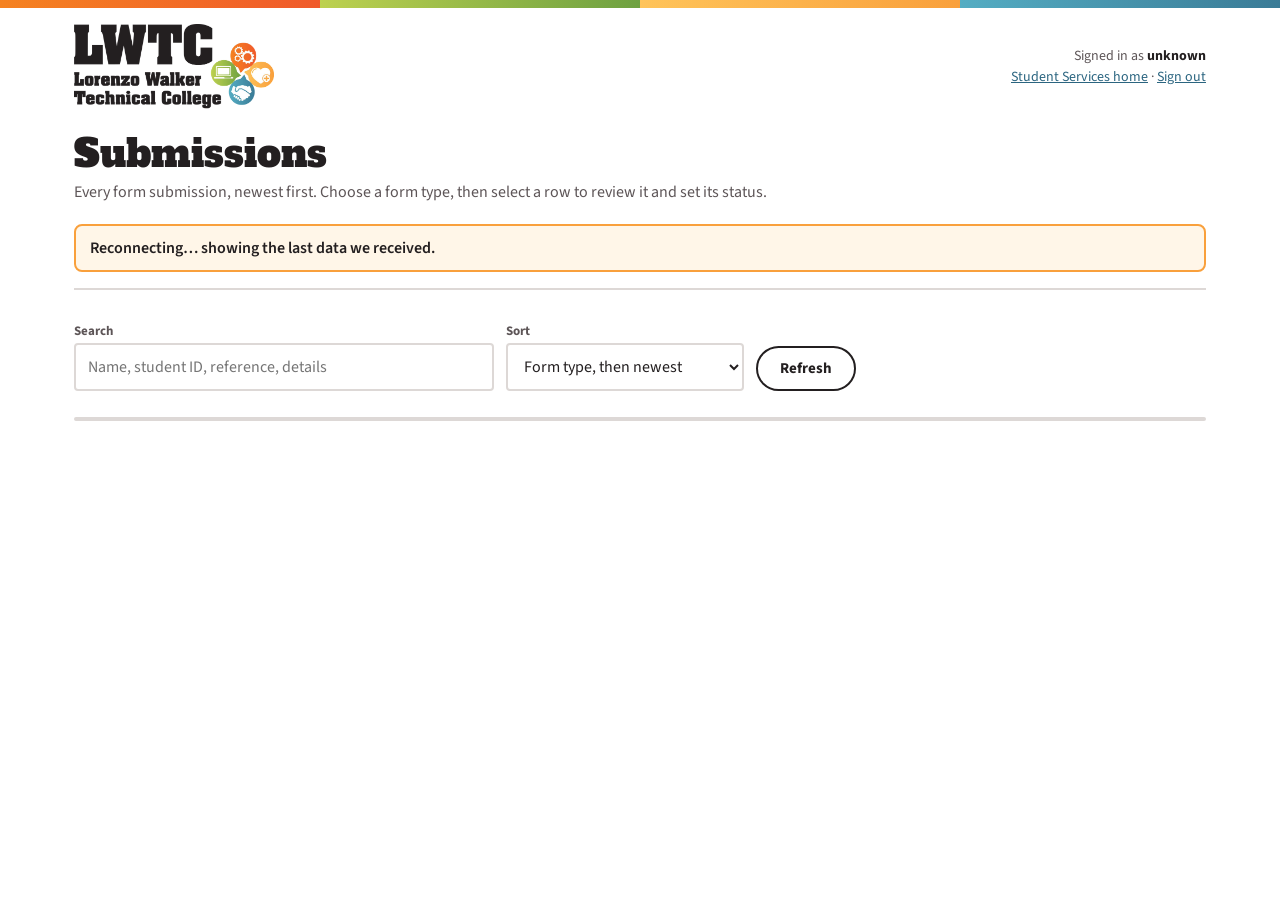
==== commit d9964883: "CMS Update" ====
--- a/staff/index.html
+++ b/staff/index.html
@@ -5,7 +5,7 @@
 <meta name="color-scheme" content="light">
 <meta name="viewport" content="width=device-width, initial-scale=1, viewport-fit=cover">
 <meta name="robots" content="noindex,nofollow">
-<title>Financial Aid Submissions | Lorenzo Walker Technical College</title>
+<title>Student Services Submissions | Lorenzo Walker Technical College</title>
 <link rel="icon" type="image/png" href="../assets/fav.png">
 <link rel="stylesheet" href="../assets/brand-fonts.css?v=20261028">
 <link rel="stylesheet" href="../assets/print-sheet.css?v=20261028">
@@ -142,13 +142,13 @@
 <div class="bar" aria-hidden="true"><i class="h-orange"></i><i class="h-green"></i><i class="h-gold"></i><i class="h-blue"></i></div>
 <div class="wrap">
   <header class="top">
-    <a href="../" aria-label="Financial Aid home"><span class="logo" role="img" aria-label="Lorenzo Walker Technical College"></span></a>
-    <div class="who">Signed in as <strong id="me">…</strong><br><a href="../">Financial Aid home</a> &middot; <a href="schedule/" id="schedLink" hidden>Schedule admin</a><span id="schedSep" hidden> &middot; </span><a href="/cdn-cgi/access/logout">Sign out</a></div>
+    <a href="../" aria-label="Student Services home"><span class="logo" role="img" aria-label="Lorenzo Walker Technical College"></span></a>
+    <div class="who">Signed in as <strong id="me">…</strong><br><a href="../">Student Services home</a> &middot; <a href="schedule/" id="schedLink" hidden>Schedule admin</a><span id="schedSep" hidden> &middot; </span><a href="/cdn-cgi/access/logout">Sign out</a></div>
   </header>
 
   <main>
     <h1>Submissions</h1>
-    <p class="sub">Every Financial Aid form, newest first. Choose a form type, then select a row to review it and set its status.</p>
+    <p class="sub">Every form submission, newest first. Choose a form type, then select a row to review it and set its status.</p>
 
     <div class="banner" id="banner" role="status"></div>
 
@@ -210,8 +210,7 @@
 <script src="../assets/console-export.js?v=20261104"></script>
 <script src="../assets/qrcode.js?v=20261030"></script>
 <script src="../assets/form-runtime.js?v=20261030"></script>
-<script src="../assets/form-defaults.js?v=20261030"></script>
-<script src="../assets/print-sheet.js?v=20261030"></script>
+<script src="../assets/print-sheet.js?v=20261112"></script>
 <script>
 (function(){
   var STATUSES=['New','In review','Funding on file','Balance due','Complete'];
@@ -418,7 +417,7 @@
       $('#updated').textContent='Updated '+new Date().toLocaleTimeString('en-US',{hour:'numeric',minute:'2-digit'})+'. Refreshes automatically every minute.';
     }).catch(function(e){
       if(e&&e.auth){banner('Your sign-in expired. Reload the page to sign in again.');return}
-      if(e&&e.forbidden){banner('You don\u2019t have permission to see submissions. Ask a Financial Aid administrator to give you access.');return}
+      if(e&&e.forbidden){banner('You don\u2019t have permission to see submissions. Ask a Student Services administrator to give you access.');return}
       failures++;banner('Reconnecting\u2026 showing the last data we received.');
     }).then(function(){loading=false;$('#refresh').disabled=false;schedule()});
   }
@@ -567,8 +566,8 @@
   $('#dClose').addEventListener('click',function(){if(changedKeys().length&&!window.confirm('Discard your unsaved changes?'))return;$('#dlg').close()});
 
   /* ---- Print: the paper document ----
-     Financial Responsibility submissions print as the Financial Aid form (assets/print-sheet.js),
-     filled in with the saved values. Anything else prints the detail window. */
+     Submissions saved with their full answers print as a clean form document (assets/print-sheet.js).
+     Anything else (including older submissions from the removed built-in form) prints the detail window. */
   function sheetValues(i){
     var m={};(i.fields||[]).forEach(function(f){if(f.key)m[f.key]=f.value});
     var pr=i.print||{};
@@ -579,13 +578,6 @@
       under18:String(m.under18||'').toLowerCase()==='yes',guardianSignature:m.guardianSignature,guardianDate:m.guardianDate,
       agreed:pr.agreed||[],customAnswers:pr.customAnswers||[],documents:pr.documents||[]
     };
-    if((i.formType||'')!=='financial-responsibility')return base;
-    base.term=m.term;base.dropAddEnds=m.dropAddEnds;base.program=m.program;base.startDate=m.startDate;
-    base.fafsaStatus=m.fafsaStatus;base.fundingSources=Array.isArray(m.fundingSources)?m.fundingSources:[];base.otherFunding=m.otherFunding;
-    base.section=m.section;base.dropAddBasis=m.dropAddBasis;base.dropAddOverride=m.dropAddOverride;
-    base.additionalSections=m.additionalSections?String(m.additionalSections).split('\n').filter(Boolean):[];
-    // Office-use box: only what the console already knows. The rest is left for staff to complete by hand.
-    base.office={docOnFile:st(i)==='Funding on file',balanceDue:(i.balanceDue===''||i.balanceDue==null)?'':Number(i.balanceDue).toFixed(2),reviewedBy:i.reviewedBy||'',reviewedAt:i.reviewedAt||''};
     return base;
   }
   // Only submissions saved with their full set of values (new format) can print as the form.
@@ -593,20 +585,19 @@
   $('#dPrint').addEventListener('click',function(){
     if(!current)return;
     if(changedKeys().length&&!window.confirm('You have unsaved changes. Print the last saved version?'))return;
-    var i=current,fin=(i.formType||'')==='financial-responsibility';
+    var i=current;
     if(printable(i)){
       setMsg('');
       // print it with the wording the student saw: the version of the form it was submitted under
       var v=(i.print&&i.print.formVersion)||0;
       api('/api/staff/form-config/'+encodeURIComponent(i.formType)+(v?'?version='+v:'')).catch(function(){return null}).then(function(j){
-        var cfg=j&&j.config?j.config:(fin?window.LWTC_DEFAULT_FINANCIAL:null);
+        var cfg=j&&j.config?j.config:null;
         var meta={config:cfg,office:j&&j.office,title:i.formLabel+' - '+(i.studentName||'')+' - '+(i.reference||''),note:i.reference?('Ref. '+i.reference+' \u00b7 received '+fmtDT(i.submitted)):''};
-        if(fin)window.LWTCSheet.print(sheetValues(i),meta);else window.LWTCSheet.printGeneric(sheetValues(i),meta);
+        window.LWTCSheet.printGeneric(sheetValues(i),meta);
       });
       return;
     }
     document.body.classList.remove('print-sheet');
-    if(fin)setMsg('This submission was saved before its full answers were stored, so it prints as a detail sheet. New submissions print as the form.');
     window.print();
   });
   $('#dSave').addEventListener('click',function(){
@@ -734,7 +725,7 @@
     }
     $('#dPrint').hidden=!ME.can('console.print');
     if(!ME.can('console.edit')){$('#dSave').hidden=true;['fStatus','fNotes','fBal'].forEach(function(id){var e=$('#'+id);if(e)e.disabled=true})}
-    if(m.console===false){banner('You can sign in, but you don\u2019t have permission to see submissions. Ask a Financial Aid administrator to give you access.');return false}
+    if(m.console===false){banner('You can sign in, but you don\u2019t have permission to see submissions. Ask a Student Services administrator to give you access.');return false}
     return true;
   }
   api('/api/staff/me').then(function(j){
